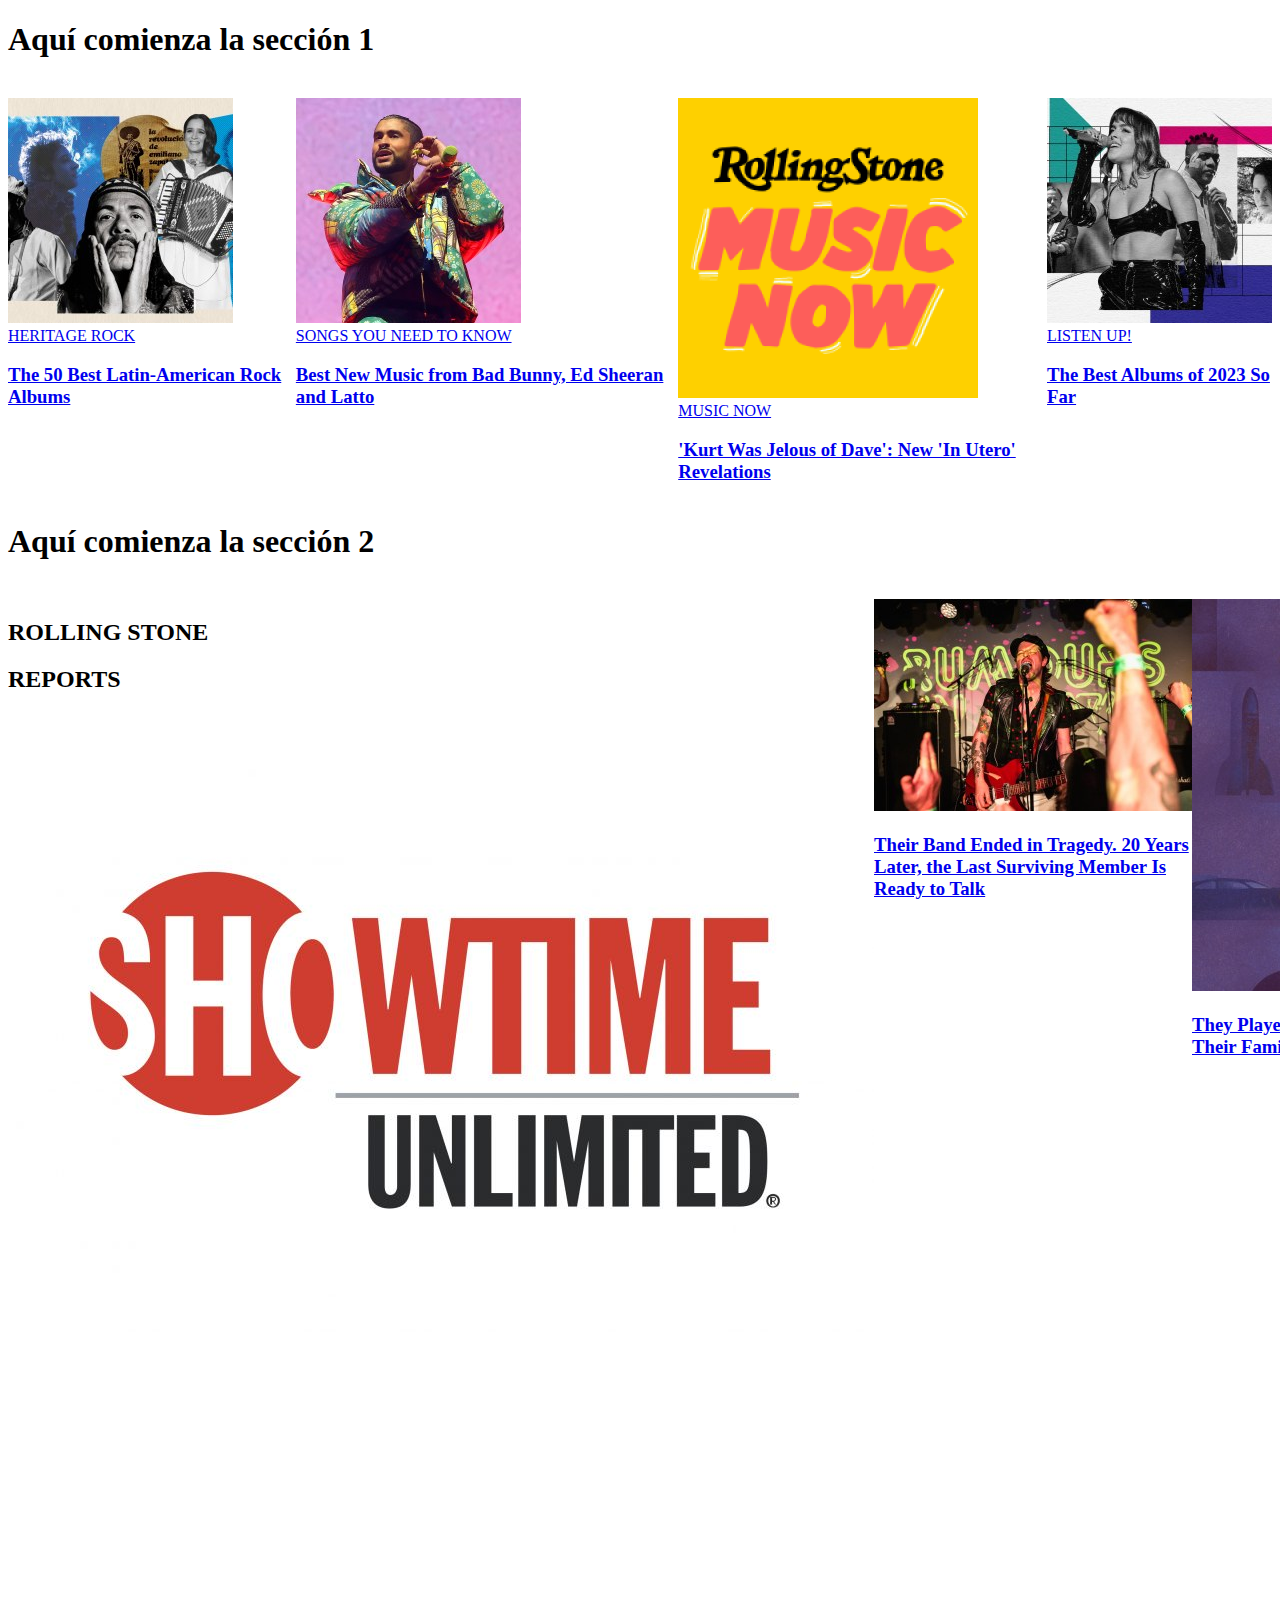
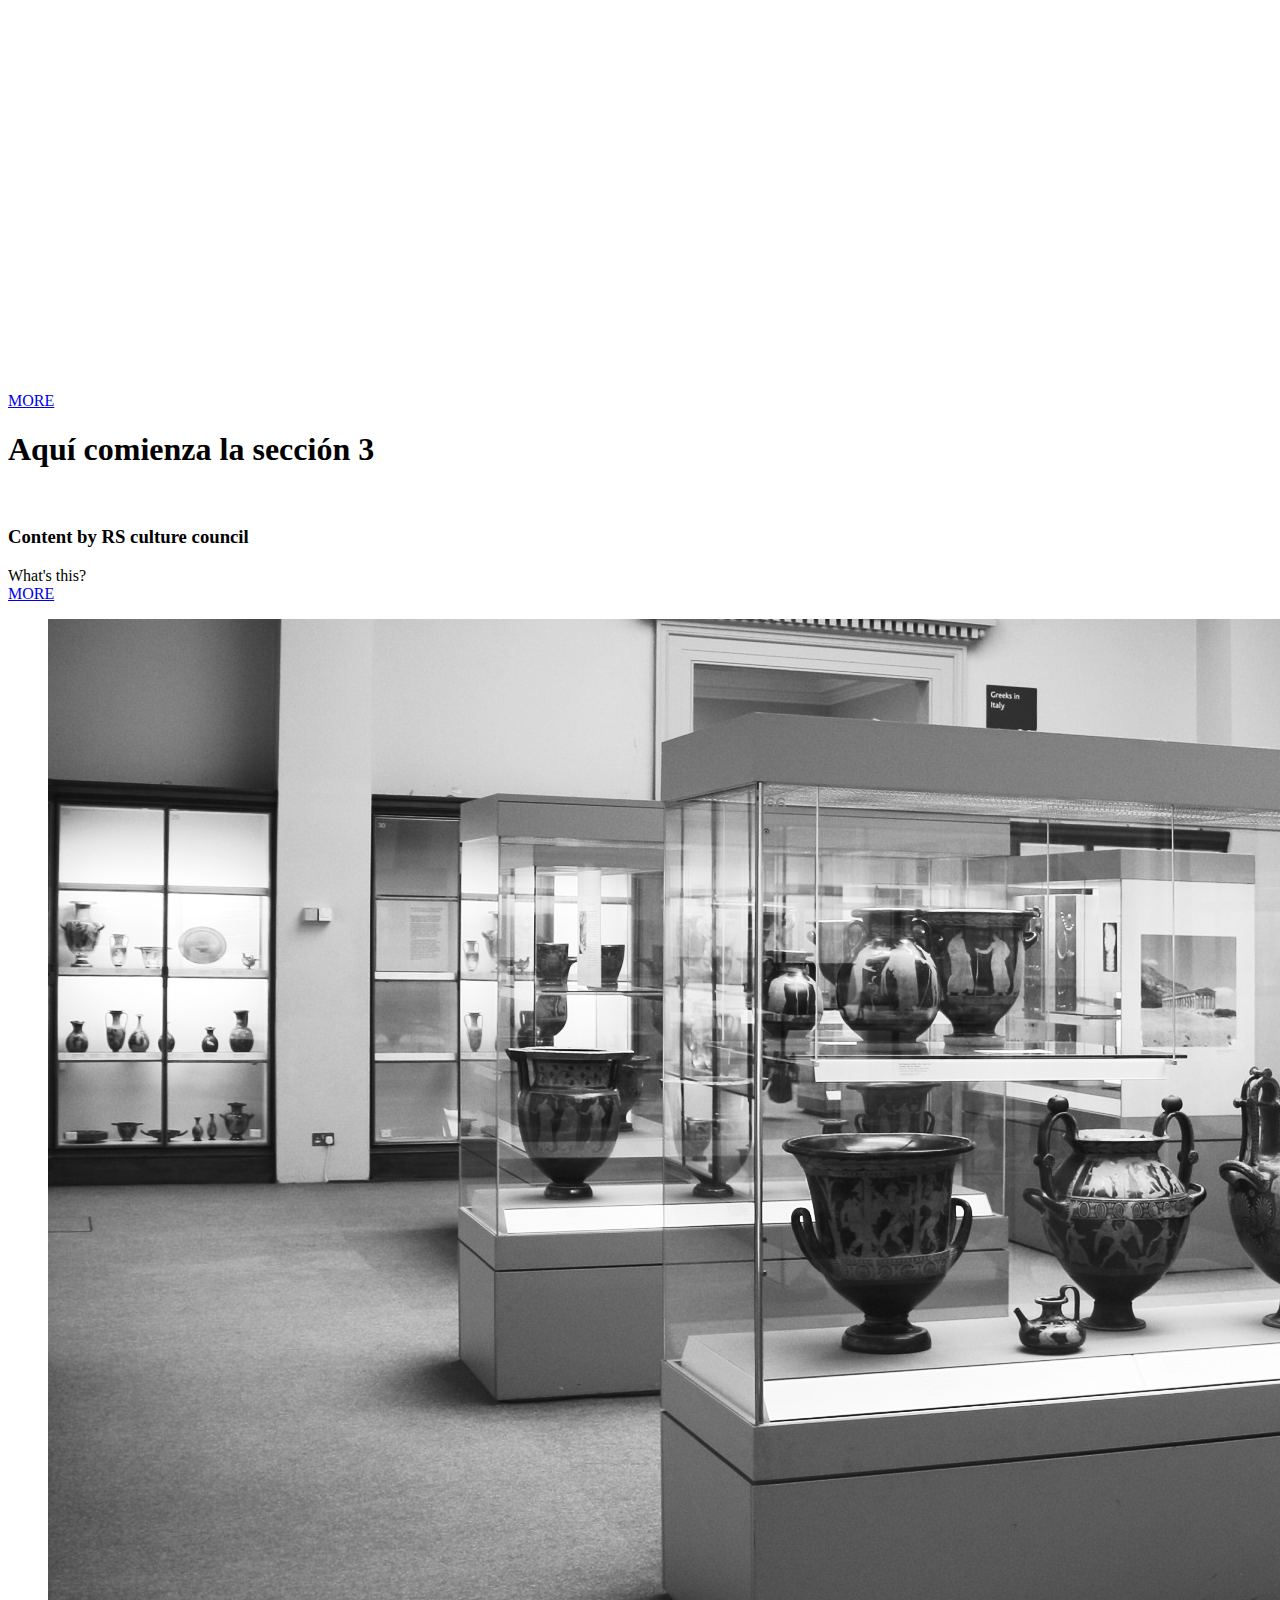
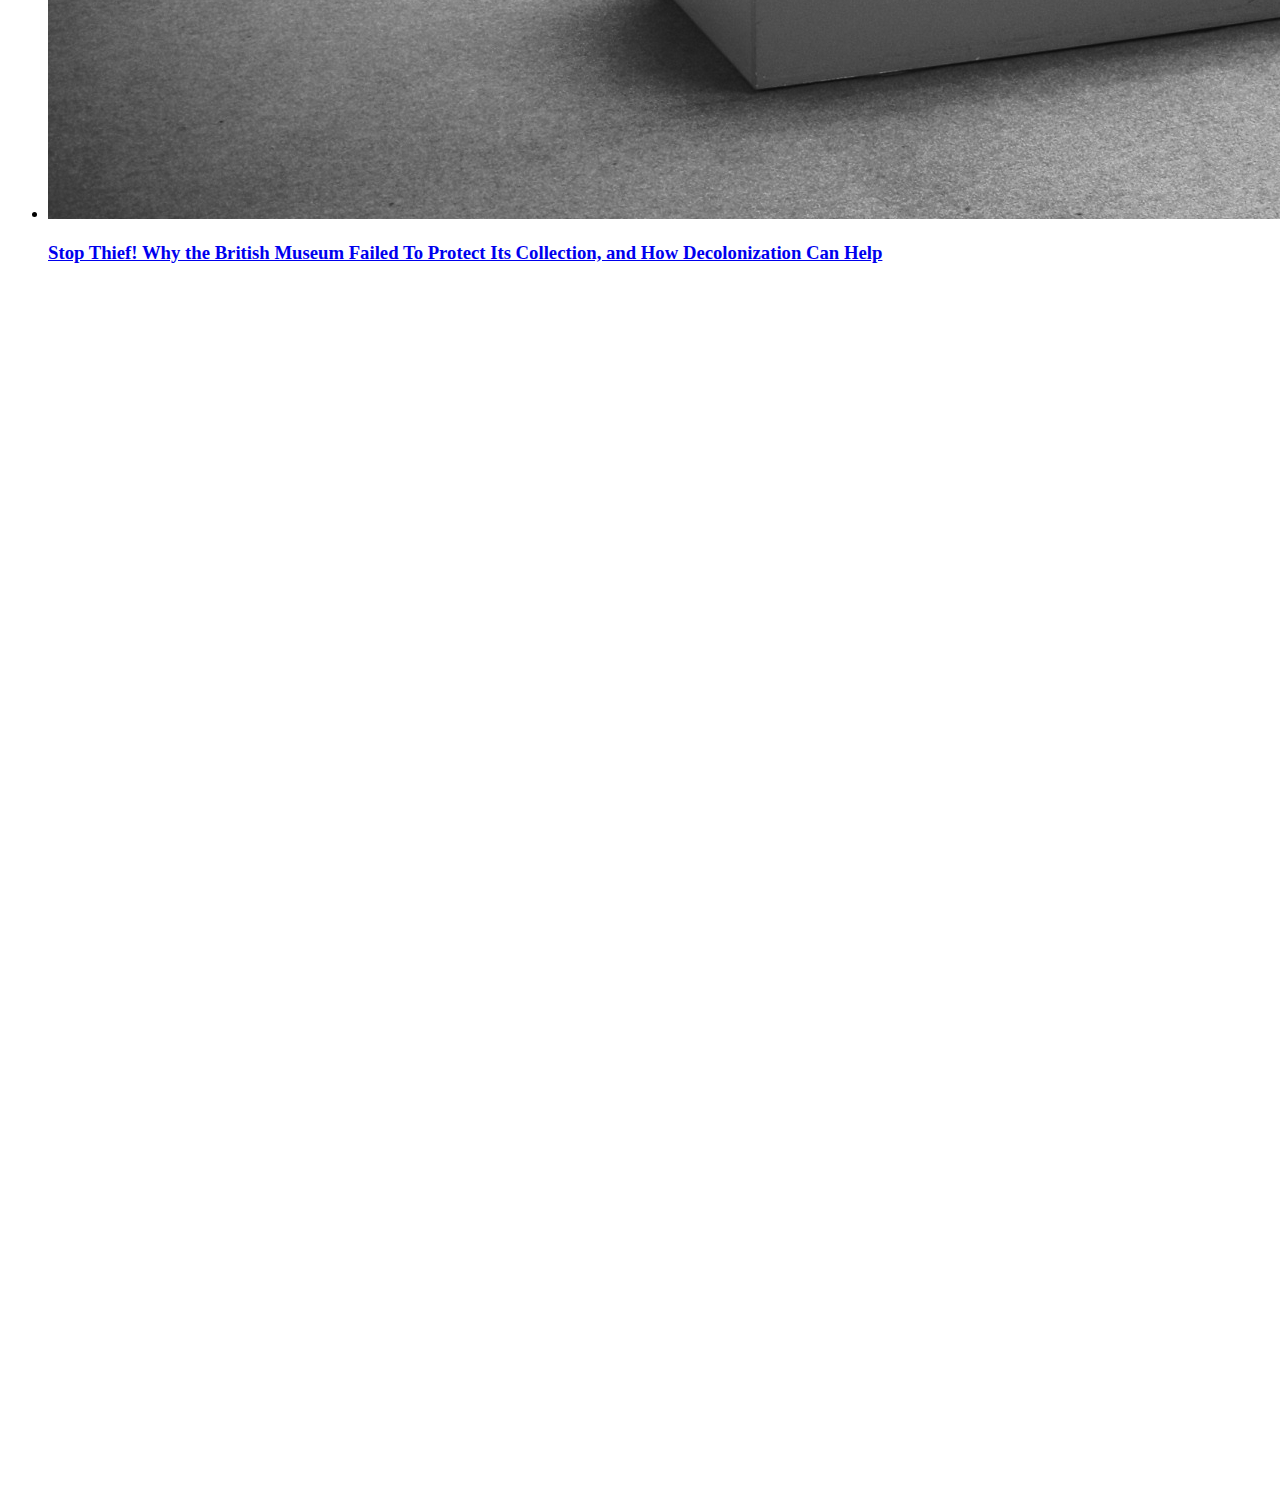
==== division.html @ b1948ce7 "Actualizados nombres archivos Jose" ====
<!DOCTYPE html>
<html lang="en">
<head>
    <title>Document</title>
    <link rel="stylesheet" href="style.css" />
</head>
<body>
    <h1>Aquí comienza la sección 1</h1>
    <br>
    <div class="div-uno">
        <div class="div-uno-borde">
            <div class="div-uno-fila">
                <div class="div-uno-elemento-uno">
                    <a href="https://www.rollingstone.com/music/music-lists/best-latin-american-rock-albums-1234818717/">
                        <div class="div-uno-elemento-uno-img">
                            <img src="images_divisions/S1_1_g.jpg" alt="LATAM album covers">
                        </div>
                        <div class="div-uno-elemento-uno-text">
                            <div>
                                HERITAGE ROCK
                            </div>
                            <h3>The 50 Best Latin-American Rock Albums</h3>
                        </div>
                    </a>
                </div>
                <div class="div-uno-elemento-dos">
                    <a href="https://www.rollingstone.com/music/music-features/bad-bunny-ed-sheeran-latto-songs-you-need-to-know-1234835570/">
                        <div class="div-uno-elemento-dos-img">
                            <img src="images_divisions/S1_2_g.jpg" alt="Bad Bunny Show">
                        </div>
                        <div class="div-uno-elemento-dos-text">
                            <div>
                                SONGS YOU NEED TO KNOW
                            </div>
                            <h3>Best New Music from Bad Bunny, Ed Sheeran and Latto</h3>
                        </div>
                    </a>
                </div>
                <div class="div-uno-elemento-tres">
                    <a href="https://www.rollingstone.com/music/music-features/nirvana-kurt-cobain-in-utero-30-anniversary-interviews-podcast-1234830618/">
                        <div class="div-uno-elemento-tres-img">
                            <img src="images_divisions/S1_3_g.png" alt="Rolling Stone Music Now Cover">
                        </div>
                        <div class="div-uno-elemento-tres-text">
                            <div>
                                MUSIC NOW
                            </div>
                            <h3>'Kurt Was Jelous of Dave': New 'In Utero' Revelations</h3>
                        </div>
                    </a>
                </div>
                <div class="div-uno-elemento-cuatro">
                    <a href="https://www.rollingstone.com/music/music-lists/best-albums-of-2023-so-far-1234766016/">
                        <div class="div-uno-elemento-cuatro-img">
                            <img src="images_divisions/S1_4_g.jpg" alt="Four singers in the cover">
                        </div>
                        <div class="div-uno-elemento-cuatro-text">
                            <div>
                                LISTEN UP!
                            </div>
                            <h3>The Best Albums of 2023 So Far</h3>
                        </div>
                    </a>
                </div>
            </div>
        </div>
    </div>
    <h1>Aquí comienza la sección 2</h1>
    <br>
    <div class="div-dos">
        <section class="div-dos-marco">
            <div class="div-dos-borde">
                <div class="div-dos-fila">
                    <div class="div-dos-fila-logo">
                        <div class="div-dos-fila-logo-up">
                            <h2>ROLLING STONE</h2>
                            <h2>REPORTS</h2>
                        </div>
                        <div class="div-dos-fila-logo-bottom">
                            <img src="images_divisions/showtime.jpg" alt="Showtime logo">
                        </div>
                    </div>
                    <div class="div-dos-fila-arts">
                        <div class="div-dos-elemento-uno-borde">
                            <div class="div-dos-elemento-uno">
                                <div class="div-dos-elemento-uno-img">
                                    <a href="https://www.rollingstone.com/music/music-features/exploding-hearts-guitar-romantic-interview-1234818866/">
                                        <img src="images_divisions/S2_1_g.jpg" alt="Terry Six at show">
                                    </a>
                                </div>
                                <div class="div-dos-elemento-uno-text">
                                    <h3><a href="https://www.rollingstone.com/music/music-features/exploding-hearts-guitar-romantic-interview-1234818866/">Their Band Ended in Tragedy. 20 Years Later, the Last Surviving Member Is Ready to Talk</a></h3>
                                </div>
                            </div>
                        </div>
                        <div class="div-dos-elemento-dos-borde">
                            <div class="div-dos-elemento-dos">
                                <div class="div-dos-elemento-dos-img">
                                    <a  href="https://www.rollingstone.com/culture/culture-features/cte-impact-young-football-players-1234804580/">
                                        <img src="images_divisions/S2_2_g.jpg" alt="A football helmet in an empty room">
                                    </a>
                                </div>
                                <div class="div-dos-elemento-dos-text">
                                    <h3><a href="https://www.rollingstone.com/culture/culture-features/cte-impact-young-football-players-1234804580/">They Played Football as Children. Now Their Families Mourn</a></h3>
                                </div>
                            </div>
                        </div>
                        <div class="div-dos-elemento-tres-borde">
                            <div class="div-dos-elemento-tres">
                                <div class="div-dos-elemento-tres-img">
                                    <a  href="https://www.rollingstone.com/culture/culture-features/mitchel-weiser-bonnie-bickwit-missing-teens-summer-jam-1234798437/">
                                        <img src="images_divisions/S2_3_g.jpg" alt="Two teens hugging">
                                    </a>
                                </div>
                                <div class="div-dos-elemento-tres-text">
                                    <h3><a href="https://www.rollingstone.com/culture/culture-features/mitchel-weiser-bonnie-bickwit-missing-teens-summer-jam-1234798437/">Two Teens Hitchhiked to a Concert. 50 Years Later, They Haven't Come Home</a></h3>
                                </div>
                            </div>
                        </div>
                        <div class="div-dos-elemento-cuatro-borde">
                            <div class="div-dos-elemento-cuatro">
                                <div class="div-dos-elemento-cuatro-img">
                                    <a href="https://www.rollingstone.com/music/music-features/anti-flag-justin-sane-1234817170/">
                                        <img src="images_divisions/S2_4_g.jpg" alt="Justin Sane portrait">
                                    </a>
                                </div>
                                <div class="div-dos-elemento-cuatro-text">
                                    <h3><a href="https://www.rollingstone.com/music/music-features/anti-flag-justin-sane-1234817170/">The Punk-Rock Predator</a></h3>
                                </div>
                            </div>
                        </div>

                    </div>
                </div>
            </div>
            <div>
                <span>
                    <a href="https://www.rollingstone.com/t/rs-reports/">MORE</a>
                </span>
            </div>
        </section>
    </div>
    <h1>Aquí comienza la sección 3</h1>
    <br>
    <div class="div-tres">
        <div class="div-tres-borde-ext">
            <section class="div-tres-borde-int">
                <div class="div-tres-border-box-top">
                    <div class="div-tres-content-box-top">
                        <div>
                            <h3>Content by RS culture council</h3>
                        </div>
                        <div>
                            <span>What's this?</span>
                        </div>
                        <div>
                            <a href="https://www.rollingstone.com/culture-council/">MORE</a>
                        </div>
                    </div>
                </div>
                <div class="div-tres-border-box-arts">
                    <div class="div-tres-fila-arts">
                        <ul class="div-tres-lista-arts">
                            <li class="div-tres-elemento-uno">
                                <div class="div-tres-elemento-uno-ancho">
                                    <div class="div-tres-elemento-uno-cont">
                                        <div class="div-tres-elemento-uno-img">
                                            <a href="https://www.rollingstone.com/culture-council/articles/stop-thief-british-museum-failed-protect-its-collection-decolonization-can-help-1234837960/">
                                                <img src="images_divisions/S3_1_g.png" alt="Objects in a museum">
                                            </a>
                                        </div>
                                        <div class="div-tres-elemento-uno-text">
                                            <h3><a href="https://www.rollingstone.com/culture-council/articles/stop-thief-british-museum-failed-protect-its-collection-decolonization-can-help-1234837960/">Stop Thief! Why the British Museum Failed To Protect Its Collection, and How Decolonization Can Help</a></h3>
                                        </div>
                                    </div>
                                </div>
                            </li>
                            <li class="div-tres-elemento-dos">
                                <div class="div-tres-elemento-dos-ancho">
                                    <div class="div-tres-elemento-dos-cont">
                                        <div class="div-tres-elemento-dos-img">
                                            <a href="https://www.rollingstone.com/culture-council/articles/leveraging-scientific-advisors-business-success-1234837472/">
                                                <img src="images_divisions/S3_2_g.png" alt="A meeting in an office">
                                            </a>
                                        </div>
                                        <div class="div-tres-elemento-dos-text">
                                            <h3><a href="https://www.rollingstone.com/culture-council/articles/leveraging-scientific-advisors-business-success-1234837472/">Leveraging Scientific Advisors for Business Success</a></h3>
                                        </div>
                                    </div>
                                </div>
                            </li>
                            <li class="div-tres-elemento-tres">
                                <div class="div-tres-elemento-tres-ancho">
                                    <div class="div-tres-elemento-tres-cont">
                                        <div class="div-tres-elemento-tres-img">
                                            <a href="https://www.rollingstone.com/culture-council/panels/successful-brainstorming-team-1234835375/">
                                                <img src="images_divisions/S3_3_g.jpg" alt="A reunion around a table">
                                            </a>
                                        </div>
                                        <div class="div-tres-elemento-tres-text">
                                            <h3><a href="https://www.rollingstone.com/culture-council/panels/successful-brainstorming-team-1234835375/">Nine Ways to Ensure Successful Brainstorming Sessions With Your Team</a></h3>
                                        </div>
                                    </div>
                                </div>
                            </li>
                            <li class="div-tres-elemento-cuatro">
                                <div class="div-tres-elemento-cuatro-ancho">
                                    <div class="div-tres-elemento-cuatro-cont">
                                        <div class="div-tres-elemento-cuatro-img">
                                            <a href="https://www.rollingstone.com/culture-council/articles/what-new-media-and-the-tools-help-you-communicate-1234834610/">
                                                <img src="images_divisions/S3_4_g.png" alt="A woman in front of a laptop">
                                            </a>
                                        </div>
                                        <div class="div-tres-elemento-cuatro-text">
                                            <h3><a href="https://www.rollingstone.com/culture-council/articles/what-new-media-and-the-tools-help-you-communicate-1234834610/">What Is New Media and the Tools to Help You Communicate</a></h3>
                                        </div>
                                    </div>
                                </div>
                            </li>
                            <li class="div-tres-elemento-cinco">
                                <div class="div-tres-elemento-cinco-ancho">
                                    <div class="div-tres-elemento-cinco-cont">
                                        <div class="div-tres-elemento-cinco-img">
                                            <a href="https://www.rollingstone.com/culture-council/articles/happy-community-clinic-owners-support-their-communitiesand-bottom-line-1234831665/">
                                                <img src="images_divisions/S3_5_g.png" alt="A crowd on the street">
                                            </a>
                                        </div>
                                        <div class="div-tres-elemento-cinco-text">
                                            <h3><a href="https://www.rollingstone.com/culture-council/articles/happy-community-clinic-owners-support-their-communitiesand-bottom-line-1234831665/">A Happy Community: How Clinic Owners Can Support Their Communities—And Their Bottom Line</a></h3>
                                        </div>
                                    </div>
                                </div>
                            </li>
                        </ul>
                    </div>
                </div>
            </section>
        </div>
    </div>
</body>
</html>
---- style.css ----
.div-uno-fila {
    display: flex;
    flex-direction: row;
}

.div-dos-fila {
    display: flex;
    flex-direction: row;
}

.div-dos-fila-arts {
    display: flex;
    flex-direction: row;
}

.div-tres-lista-arts {
    display: flex;
    flex-direction: row;
}
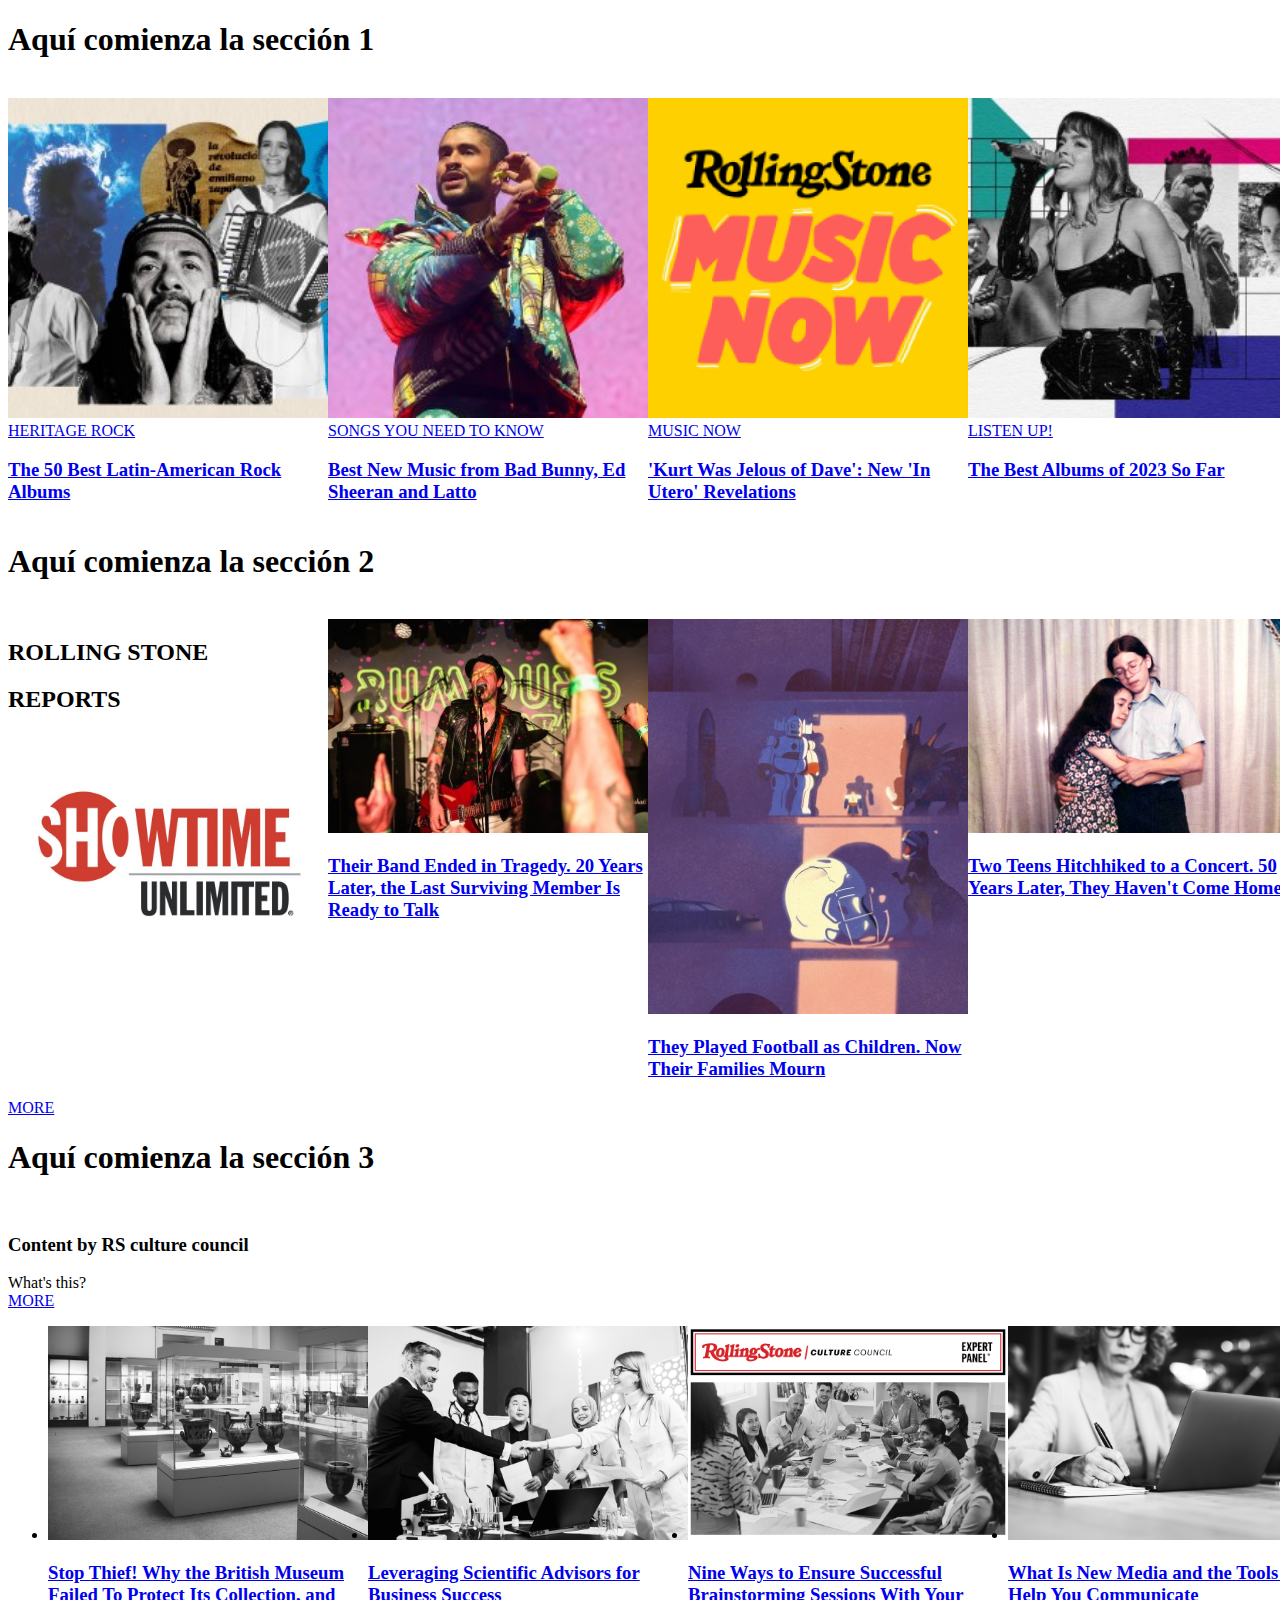
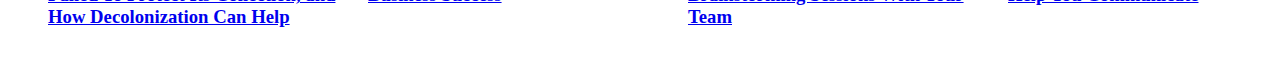
==== commit d6ee8175: "Actualizados los archivos de division" ====
--- a/division.html
+++ b/division.html
@@ -2,7 +2,7 @@
 <html lang="en">
 <head>
     <title>Document</title>
-    <link rel="stylesheet" href="style.css" />
+    <link rel="stylesheet" href="division.css" />
 </head>
 <body>
     <h1>Aquí comienza la sección 1</h1>
--- a/division.css
+++ b/division.css
@@ -0,0 +1,23 @@
+.div-uno-fila {
+    display: flex;
+    flex-direction: row;
+}
+
+.div-dos-fila {
+    display: flex;
+    flex-direction: row;
+}
+
+.div-dos-fila-arts {
+    display: flex;
+    flex-direction: row;
+}
+
+.div-tres-lista-arts {
+    display: flex;
+    flex-direction: row;
+}
+
+img {
+    width: 20rem;
+}